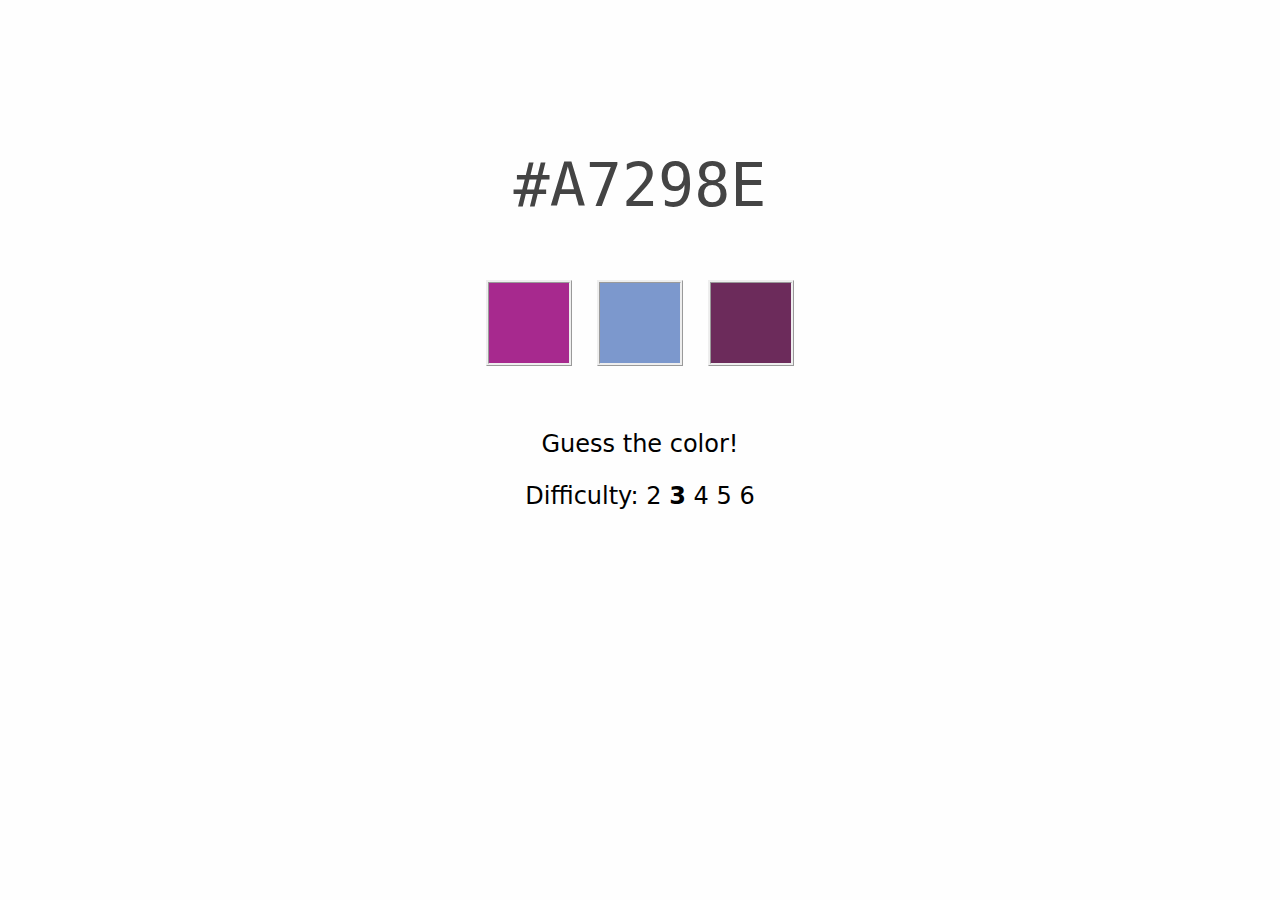
==== ColorGuessingGame/defaultDiff.html @ 6f860b91 "hex and main screen complete" ====
<!DOCTYPE html>
<html lang="en">
  <head>
    <meta charset="UTF-8" />
    <meta name="viewport" content="width=device-width, initial-scale=1.0" />
    <title>Color Guessing Game</title>
    <link rel="stylesheet" href="style.css" />
  </head>
  <body>
    <div id="container">
      <h1>
        <span id="number"></span>
      </h1>

      <ul id="list">
        <li id="button1"></li>
        <li id="button2"></li>
        <li id="button3"></li>
      </ul>

      <h2 id="result">Guess the color!</h2>

      <p class="tiles">
        <span class="diff">Difficulty:</span>
        <a href="./diff2.html">2</a>
        <strong>3</strong>
        <a href="./diff4.html">4</a>
        <a href="./diff5.html">5</a>
        <a href="./diff6.html">6</a>
      </p>

      <div class="center">
        <button id="restart">Restart</button>
      </div>
    </div>

    <script>
      function generateColor() {
        return "#" + Math.floor(Math.random() * 16777215).toString(16);
      }

      let color1 = generateColor();
      let color2 = generateColor();
      let color3 = generateColor();

      let button1 = (document.getElementById("button1").style.background =
        color1);
      let button2 = (document.getElementById("button2").style.background =
        color2);
      let button3 = (document.getElementById("button3").style.background =
        color3);

      const restart = document.getElementById("restart");
      restart.disabled = true;

      function generateWin() {
        var min = 0;
        var max = 3;
        var random = Math.floor(Math.random() * (max - min)) + min;

        if (random === 0) {
          color1 = generateColor();
          button1 = document.getElementById("button1").style.background =
            color1;
          document.getElementById("number").innerHTML = color1;
        } else if (random === 1) {
          color2 = generateColor();
          button2 = document.getElementById("button2").style.background =
            color2;
          document.getElementById("number").innerHTML = color2;
        } else if (random === 2) {
          color3 = generateColor();
          button3 = document.getElementById("button3").style.background =
            color3;
          document.getElementById("number").innerHTML = color3;
        }
      }

      generateWin();

      document
        .getElementById("button1")
        .addEventListener("click", function (e) {
          if (e.target && e.target.matches("li")) {
            if (color1 === document.getElementById("number").textContent) {
              document.getElementById("result").innerHTML =
                "That's the correct color. You win";
              document.getElementById("restart").style.opacity = 1;
              restart.disabled = false;
            } else {
              document.getElementById("button1").style.opacity = 0;
              document.getElementById("result").innerHTML =
                "That's the wrong color. Try again";
            }
          }
        });

      document
        .getElementById("button2")
        .addEventListener("click", function (e) {
          if (e.target && e.target.matches("li")) {
            if (color2 === document.getElementById("number").textContent) {
              document.getElementById("result").innerHTML =
                "That's the correct color. You win";
              document.getElementById("restart").style.opacity = 1;
              restart.disabled = false;
            } else {
              document.getElementById("button2").style.opacity = 0;
              document.getElementById("result").innerHTML =
                "That's the wrong color. Try again";
            }
          }
        });

      document
        .getElementById("button3")
        .addEventListener("click", function (e) {
          if (e.target && e.target.matches("li")) {
            if (color3 === document.getElementById("number").textContent) {
              document.getElementById("result").innerHTML =
                "That's the correct color. You win";
              document.getElementById("restart").style.opacity = 1;
              restart.disabled = false;
            } else {
              document.getElementById("button3").style.opacity = 0;
              document.getElementById("result").innerHTML =
                "That's the wrong color. Try again";
            }
          }
        });

      function restartGame() {
        document.getElementById("result").innerHTML = "Guess the color!";
        document.getElementById("button1").style.opacity = 1;
        document.getElementById("button2").style.opacity = 1;
        document.getElementById("button3").style.opacity = 1;
        color1 = generateColor();
        color2 = generateColor();
        color3 = generateColor();

        button1 = document.getElementById("button1").style.background = color1;
        button2 = document.getElementById("button2").style.background = color2;
        button3 = document.getElementById("button3").style.background = color3;
      }

      document
        .getElementById("restart")
        .addEventListener("click", function (e) {
          if (e.target && e.target.matches("button")) {
            restart.disabled = true;
            document.getElementById("restart").style.opacity = 0;

            restartGame();
            generateWin();
          }
        });
    </script>
  </body>
</html>
---- ColorGuessingGame/style.css ----
body {
    background: #fefefe;
    font-family: system-ui, -apple-system, BlinkMacSystemFont, 'Segoe UI', Roboto, Oxygen, Ubuntu, Cantarell, 'Open Sans', 'Helvetica Neue', sans-serif;
}
h1 {
    color: #444;
    font-size: 60px;
    text-align: center;
    font-weight: normal;
    text-transform: uppercase;
    font-family: lekton, monospace;
}
h2 {
    font-weight: normal;
    text-align: center;
}
ul {
    padding: 0 20px;
    margin: 50px auto;
    list-style: none;
    text-align: center;

}
li {
    display: inline-block;
    width: 80px;
    height: 80px;
    margin: 10px;
    border-style: ridge;
}
a {
    text-decoration: none;
    color: black;
}

#container {
    margin: 150px auto;
}

p.tiles {
    font-size: 24px;
    text-align: center;
}

.clicked {
    cursor: auto;
}

button{
    border: none;
    font-size: 20px;
    opacity: 0;
}

.center {
    display: flex;
    justify-content: center;
    align-items: center;
}
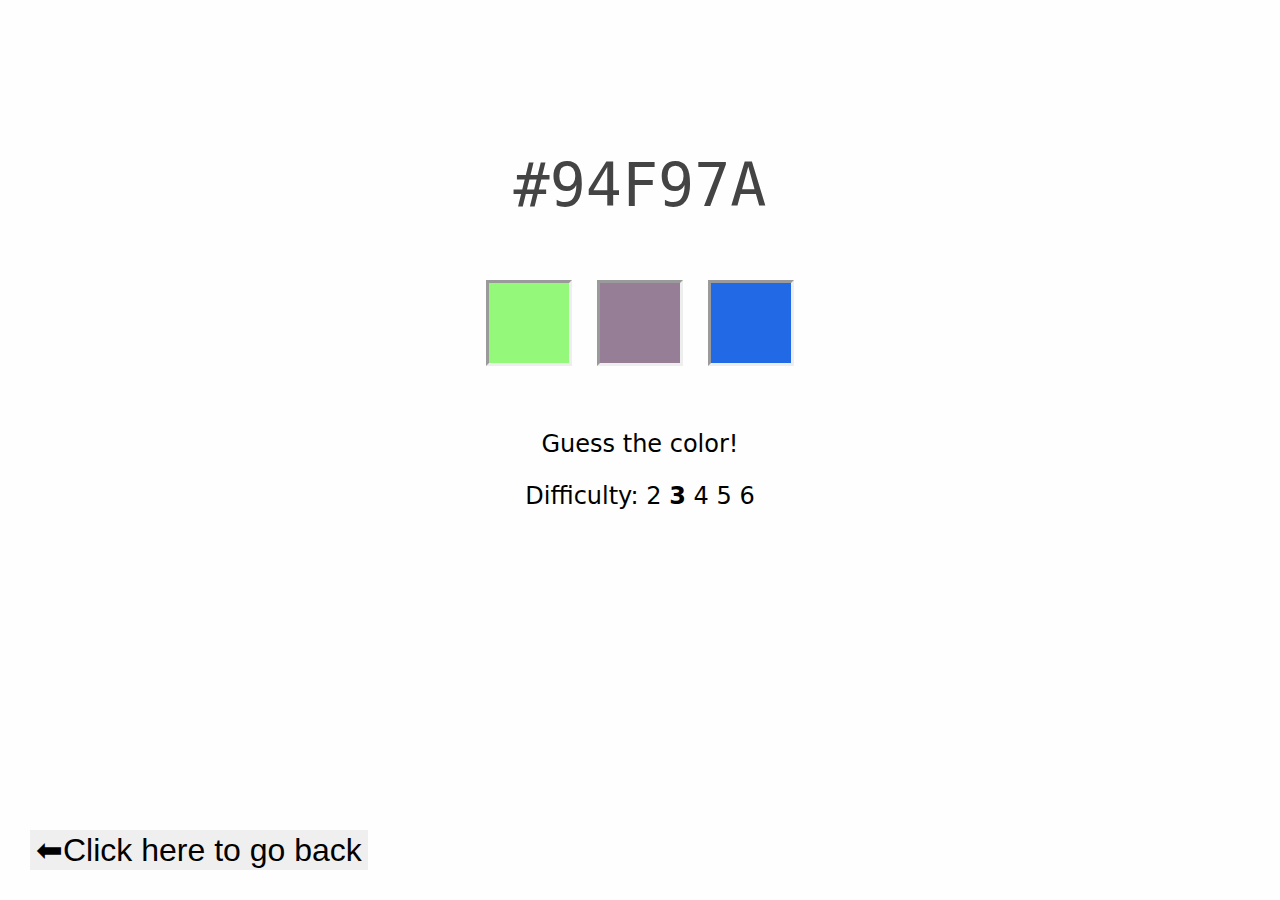
==== commit 2e332969: "tikTakoToe" ====
--- a/ColorGuessingGame/defaultDiff.html
+++ b/ColorGuessingGame/defaultDiff.html
@@ -32,10 +32,18 @@
       <div class="center">
         <button id="restart">Restart</button>
       </div>
+
+      <div class="homeButton">
+        <a href="../index.html">
+          <button style="opacity: 1; font-size: 32px" id="home">
+            ⬅Click here to go back
+          </button>
+        </a>
+      </div>
     </div>
 
     <script>
-      function generateColor() {
+      function generateColor() {  // generates a color in a hex code
         return "#" + Math.floor(Math.random() * 16777215).toString(16);
       }
 
@@ -43,6 +51,7 @@
       let color2 = generateColor();
       let color3 = generateColor();
 
+      // applies random hex colors to square buttons
       let button1 = (document.getElementById("button1").style.background =
         color1);
       let button2 = (document.getElementById("button2").style.background =
@@ -53,6 +62,7 @@
       const restart = document.getElementById("restart");
       restart.disabled = true;
 
+      // generates a winning button using random
       function generateWin() {
         var min = 0;
         var max = 3;
@@ -78,6 +88,7 @@
 
       generateWin();
 
+      // button functions
       document
         .getElementById("button1")
         .addEventListener("click", function (e) {
@@ -129,6 +140,7 @@
           }
         });
 
+        // restarts the game by showing all the buttons and recoloring them
       function restartGame() {
         document.getElementById("result").innerHTML = "Guess the color!";
         document.getElementById("button1").style.opacity = 1;
@@ -143,6 +155,7 @@
         button3 = document.getElementById("button3").style.background = color3;
       }
 
+      // restart button function
       document
         .getElementById("restart")
         .addEventListener("click", function (e) {
--- a/ColorGuessingGame/style.css
+++ b/ColorGuessingGame/style.css
@@ -26,7 +26,10 @@
     width: 80px;
     height: 80px;
     margin: 10px;
-    border-style: ridge;
+    border-style: inset; 
+}
+li:hover{
+    filter: brightness(80%);
 }
 a {
     text-decoration: none;
@@ -52,8 +55,19 @@
     opacity: 0;
 }
 
+button:hover{
+    filter: brightness(70%);
+}
+
 .center {
     display: flex;
     justify-content: center;
     align-items: center;
 }
+
+.homeButton {
+    background: none;
+    position: absolute;
+    bottom: 30px;
+    left: 30px;
+}